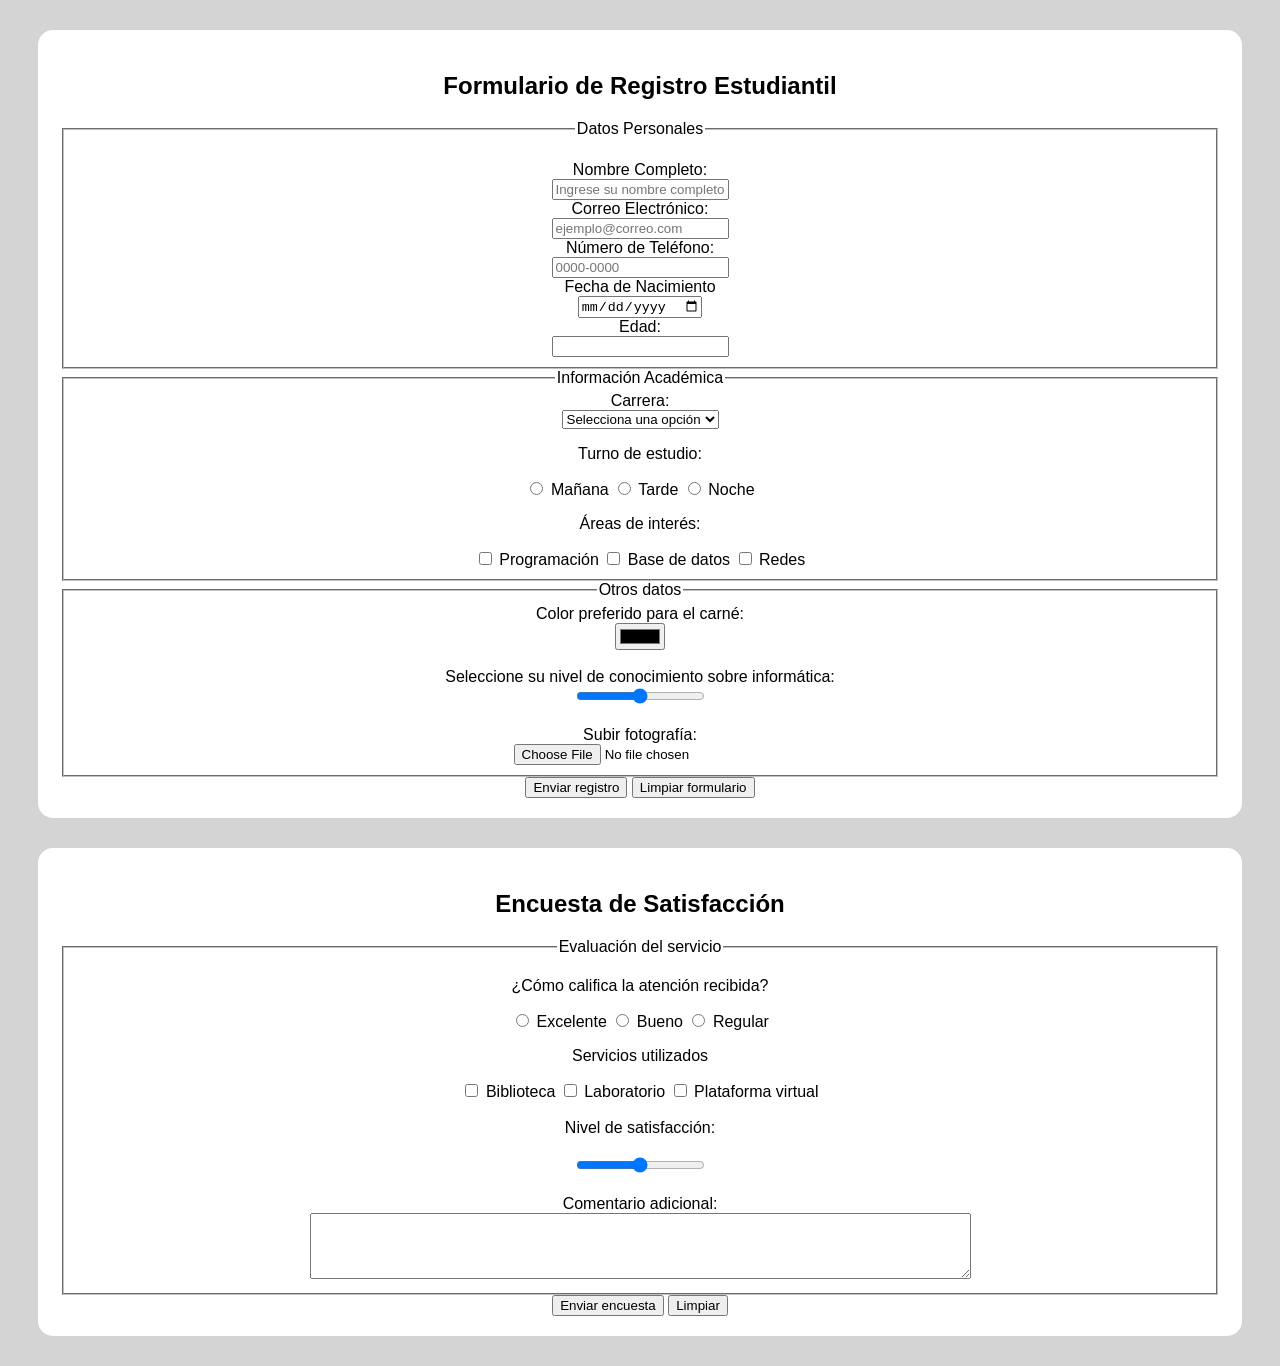
==== NuevaXD/HTML/index.html @ 8bfc57a8 "Add files via upload" ====
<!DOCTYPE html>
<html lang="es">

<head>
    <meta charset="UTF-8">
    <title>Formularrio</title>
    <link rel="stylesheet" href="/CSS/style.css">
</head>

<body>

    <section class="contenedor">
        <h1>Formulario de Registro Estudiantil</h1>

            <form>
                <fieldset class="marco">

                    <legend>Datos Personales</legend>

                    <div>
                        <br><label for="nombre">Nombre Completo:</label><br>
                        <input type="text" id="nombre" placeholder="Ingrese su nombre completo">

                        <br><label for="correo">Correo Electrónico:</label><br>
                        <input type="email" id="correo" placeholder="ejemplo@correo.com">

                        <br><label for="telefono">Número de Teléfono:</label><br>
                        <input type="tel" id="telefono" placeholder="0000-0000">

                        <br><label for="fechanac">Fecha de Nacimiento</labe><br>
                            <input type="date" id="fechanac">

                            <br><label for="edad">Edad:</label><br>
                            <input type="number" id="edad">
                    </div>

                </fieldset>

                <fieldset class="marco">
                    <legend>Información Académica</legend>

                    <label for="opciones">Carrera:</label><br>

                    <select id="opciones">
                        <option>Selecciona una opción</option>
                        <option>Informática</option>
                        <option>Ciencia Jurídica</option>
                        <option>Psicología</option>
                    </select>


                        <p>Turno de estudio:</p>
                    <div class="grupo">

                        <input type="radio" name="turno" id="manana"> <label for="manana">Mañana</label>

                        <input type="radio" name="turno" id="tarde"> <label for="tarde">Tarde</label>

                        <input type="radio" name="turno" id="noche"> <label for="noche">Noche</label>

                    </div>


                        <p>Áreas de interés:</p>
                    <div class="grupo">


                        <input type="checkbox" id="programacion"> <label for="programacion">Programación</label>

                        <input type="checkbox" id="basededatos"> <label for="basededatos">Base de datos</label>

                        <input type="checkbox" id="redes"> <label for="redes">Redes</label>

                    </div>

                </fieldset>


                <fieldset class="marco">
                    <legend>Otros datos</legend>

                    <div class="otrosdatos">
                    <label>Color preferido para el carné:</label><br>
                    <input type="color"><br>

                    <br><label>Seleccione su nivel de conocimiento sobre informática:</label><br>
                    <input type="range" min="0" max="10" value="5"><br>

                    <br><label>Subir fotografía:</label><br>
                    <input type="file" id="foto" accept="image/*" placeholder="Sube tu foto">
                    </div>

                </fieldset>    

                <div class="botones">
                    <button type="submit">Enviar registro</button>
                    <button type="reset">Limpiar formulario</button>
                </div>

            </form>
    </section>
    <section class="contenedor">

        <h1>Encuesta de Satisfacción</h1>
        <form>
            <fieldset class="marco">
                <legend>Evaluación del servicio</legend>

                <p>¿Cómo califica la atención recibida?</p>
                <div class="grupo">
                    <input type="radio" name="atencion" id="excelente"> <label for="excelente">Excelente</label>
                    <input type="radio" name="atencion" id="bueno"> <label for="bueno">Bueno</label>
                    <input type="radio" name="atencion" id="regular"> <label for="regular">Regular</label>
                </div>


                 <p>Servicios utilizados</p>
                <div class="grupo">
                   
                    <input type="checkbox" name="servicio" id="biblioteca"> <label for="biblioteca">Biblioteca</label>
                    <input type="checkbox" name="servicio" id="laboratorio"> <label for="laboratorio">Laboratorio</label>
                    <input type="checkbox" name="servicio" id="plataforma"> <label for="plataforma">Plataforma virtual</label>
                </div>

                

                <br><label>Nivel de satisfacción:</label><br>
                <br><input type="range" min="0" max="10" value="5"><br>

                <br><label>Comentario adicional:</label><br>
                <textarea rows="4" cols="80"></textarea>

            </fieldset>
            <div class="botones">
                    <button type="submit">Enviar encuesta</button>
                    <button type="reset">Limpiar</button>
            </div>

        </form>
    </section>
</body>
---- CSS/style.css ----
body{
    font-family: Arial, Helvetica, sans-serif;
    background-color: rgb(212, 212, 212);
   
}

header{
    background-image: url(/pruebas/imagenes/uni.jpg);
    background-position: top;
    background-size: cover;
    height:450px;
    position:relative;
    justify-items: center;
    align-items: center;
   
}

.nombre{
    position:absolute;
    background-color: rgba(27, 45, 83, 0.76);
    color:white;
    padding: 40px;
    border-radius: 10px;
    text-align: center;
    width: 80%;
        
    
}

.nombre p{
    font-size: 20px;
}

nav{
    position: absolute;
    background-color: #003366;
    padding: 10px;
    bottom: 0;
    left: 0;
    width: 100%;
    padding: 15px 0;
    
  
}

nav ul{
    margin: 0;
    padding: 0;
    display: flex;
    justify-content: center;
}

nav ul li{
    
    margin-right: 20px;
}

nav ul li a{
    color: white;
    text-decoration: none;
    font-size: 18px;
}

nav ul li a:hover{
    color: #e9deaf;
}

.bienvenida h2{
    
    text-align: center;
}
.bienvenida p{
    text-align: left;
    text-indent: 30px;
}

section{
    text-align: center;
    border-style: solid;
    border-color: rgba(39, 9, 237, 0);
    border-radius: 15px;
    border-width: 2px;
    border-bottom: 25px;
    background-color: white;
    padding: 20px;
    margin:30px;
    justify-content: center;
    align-items: center;
    
}

article{
    text-align: justify;
    border-style: solid;
    border-radius: 10px;
    border-color:rgb(7, 35, 68) ;
    border-width: 2px;
    margin: 20px;
    width: 400px;
    padding: 10px;
    display:inline-table;
    background-color: rgb(209, 214, 215);
    justify-items: center;
    
}

.institucion article{
    height: 170px;
}

.facultad article{
    height: 350px;
    align-items: center;
    justify-items: center;
}

article h3{
    text-align: center;
}

article img{
    width: 98%;
    border-radius: 10px;
    margin: 5px;
}
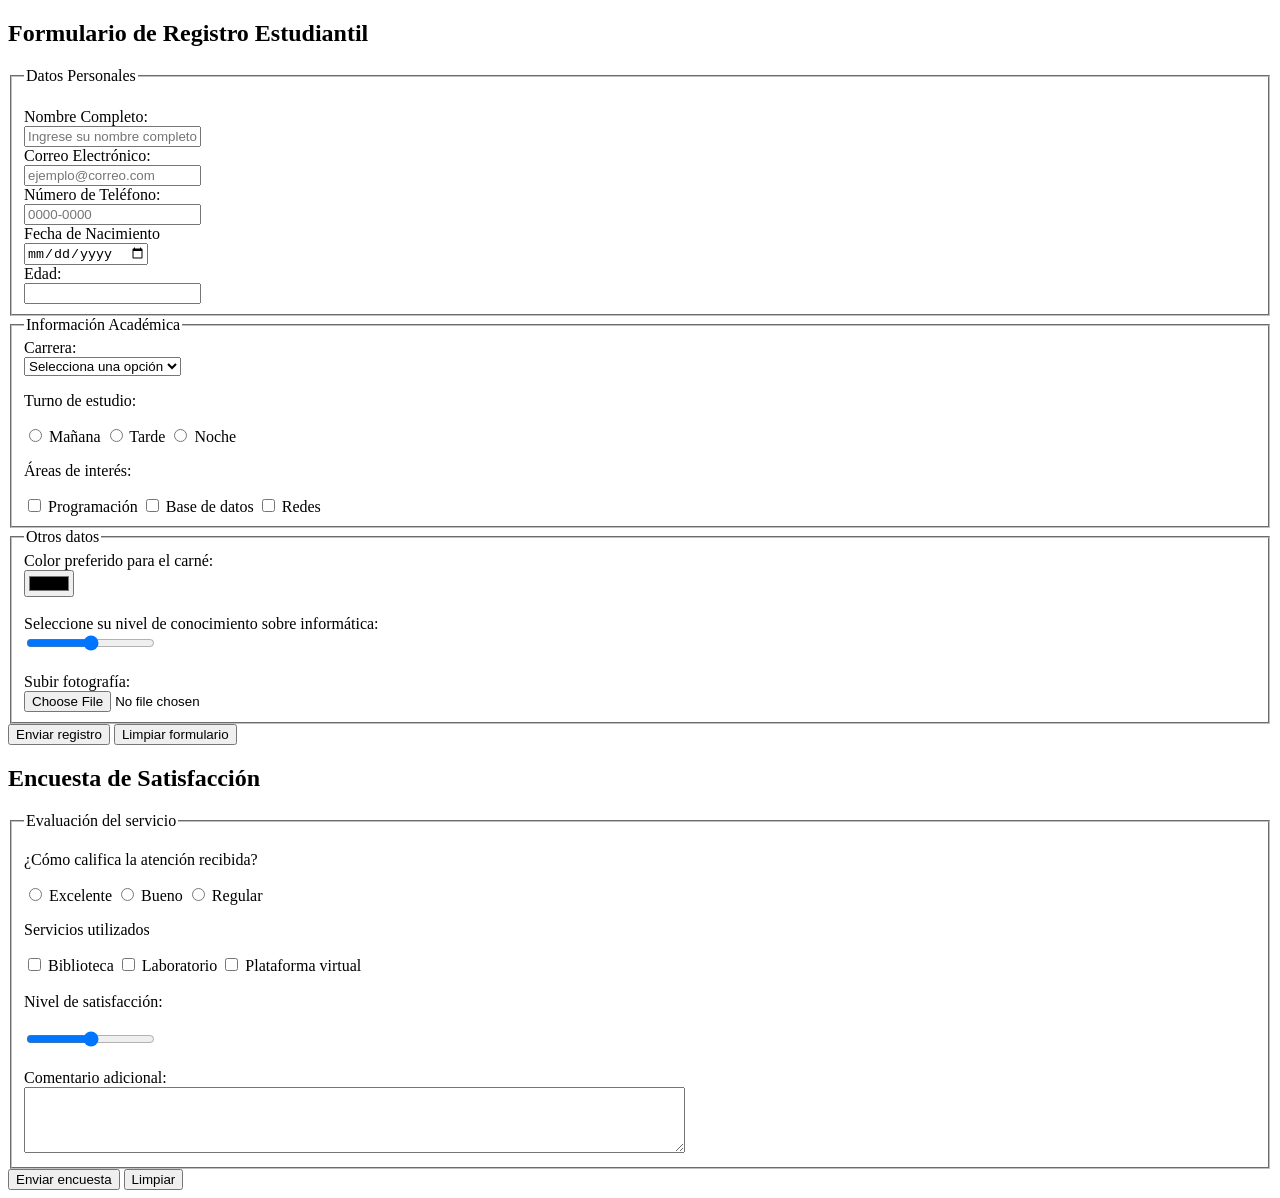
==== commit fd0c2360: "Update index.html" ====
--- a/NuevaXD/HTML/index.html
+++ b/NuevaXD/HTML/index.html
@@ -4,7 +4,7 @@
 <head>
     <meta charset="UTF-8">
     <title>Formularrio</title>
-    <link rel="stylesheet" href="/CSS/style.css">
+    <link rel="stylesheet" href="NuevaXD/CSS/style.css">
 </head>
 
 <body>
@@ -138,4 +138,4 @@
 
         </form>
     </section>
-</body>+</body>
